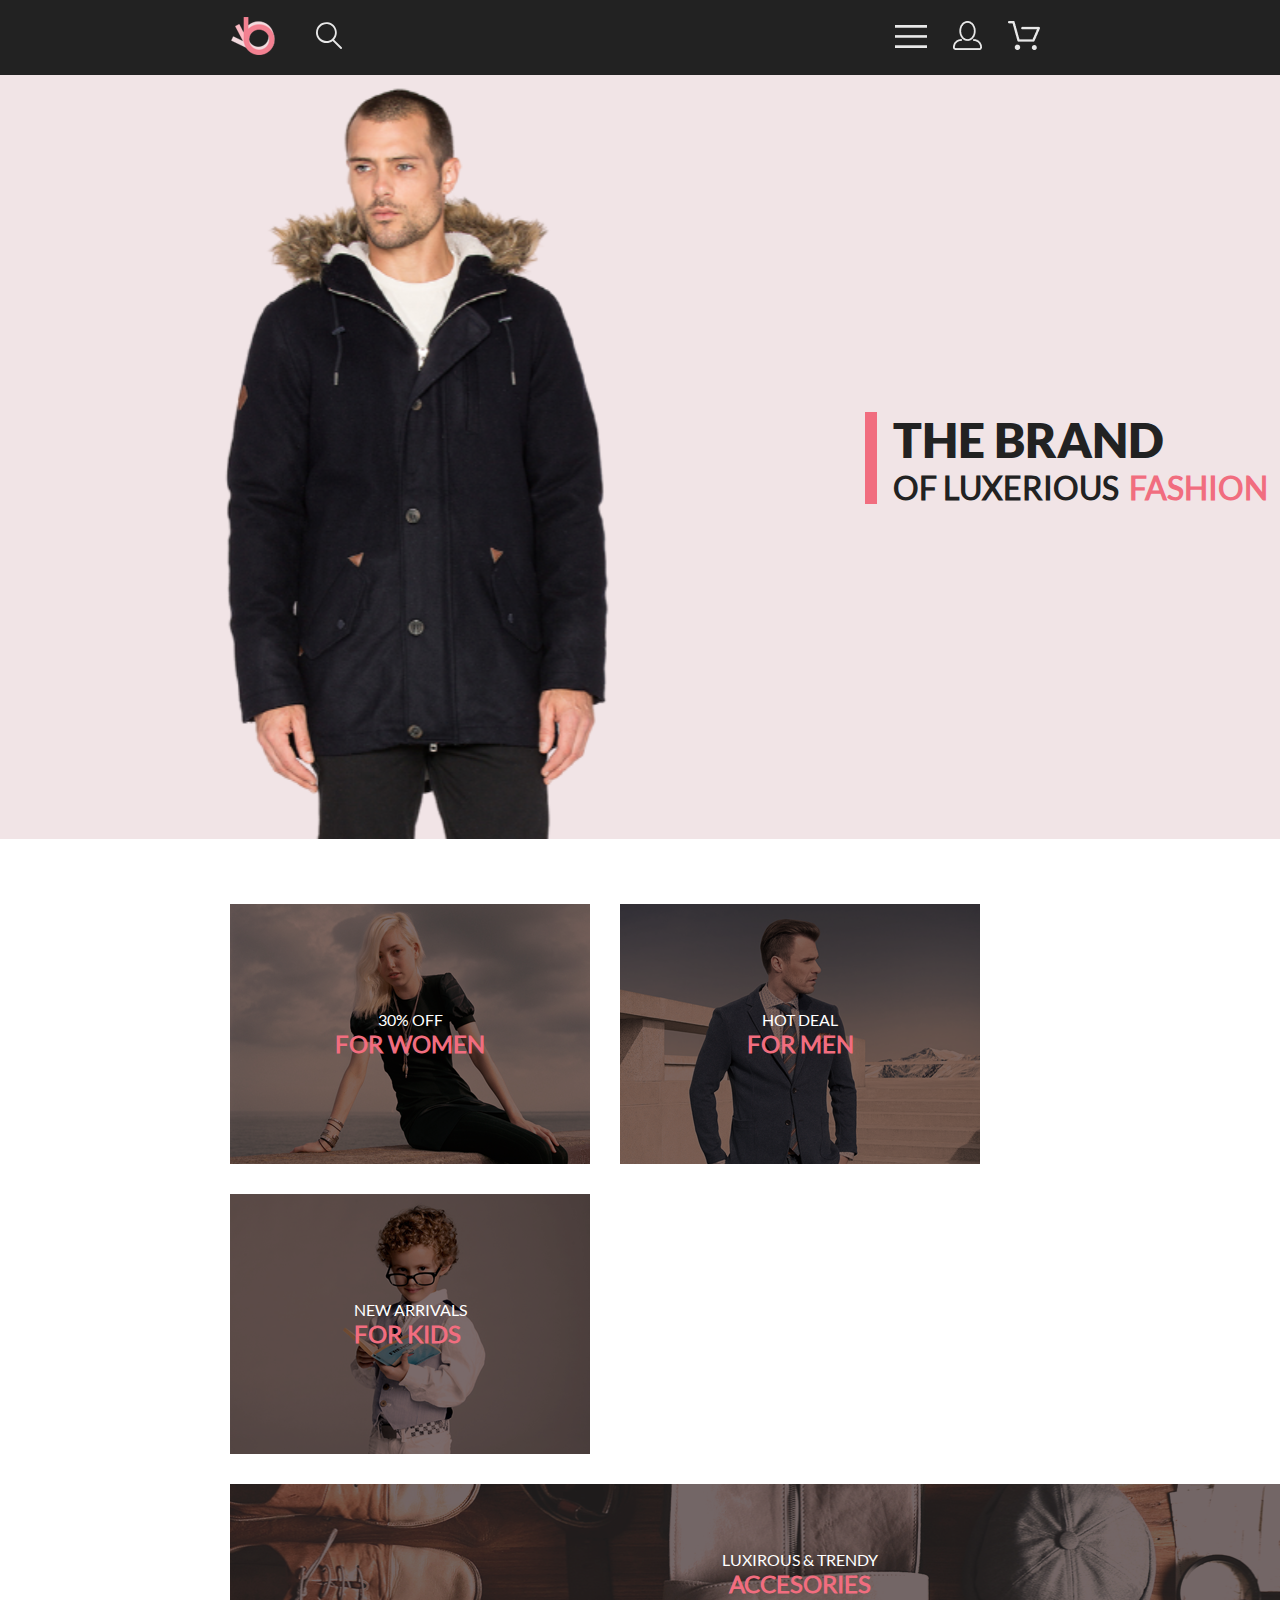
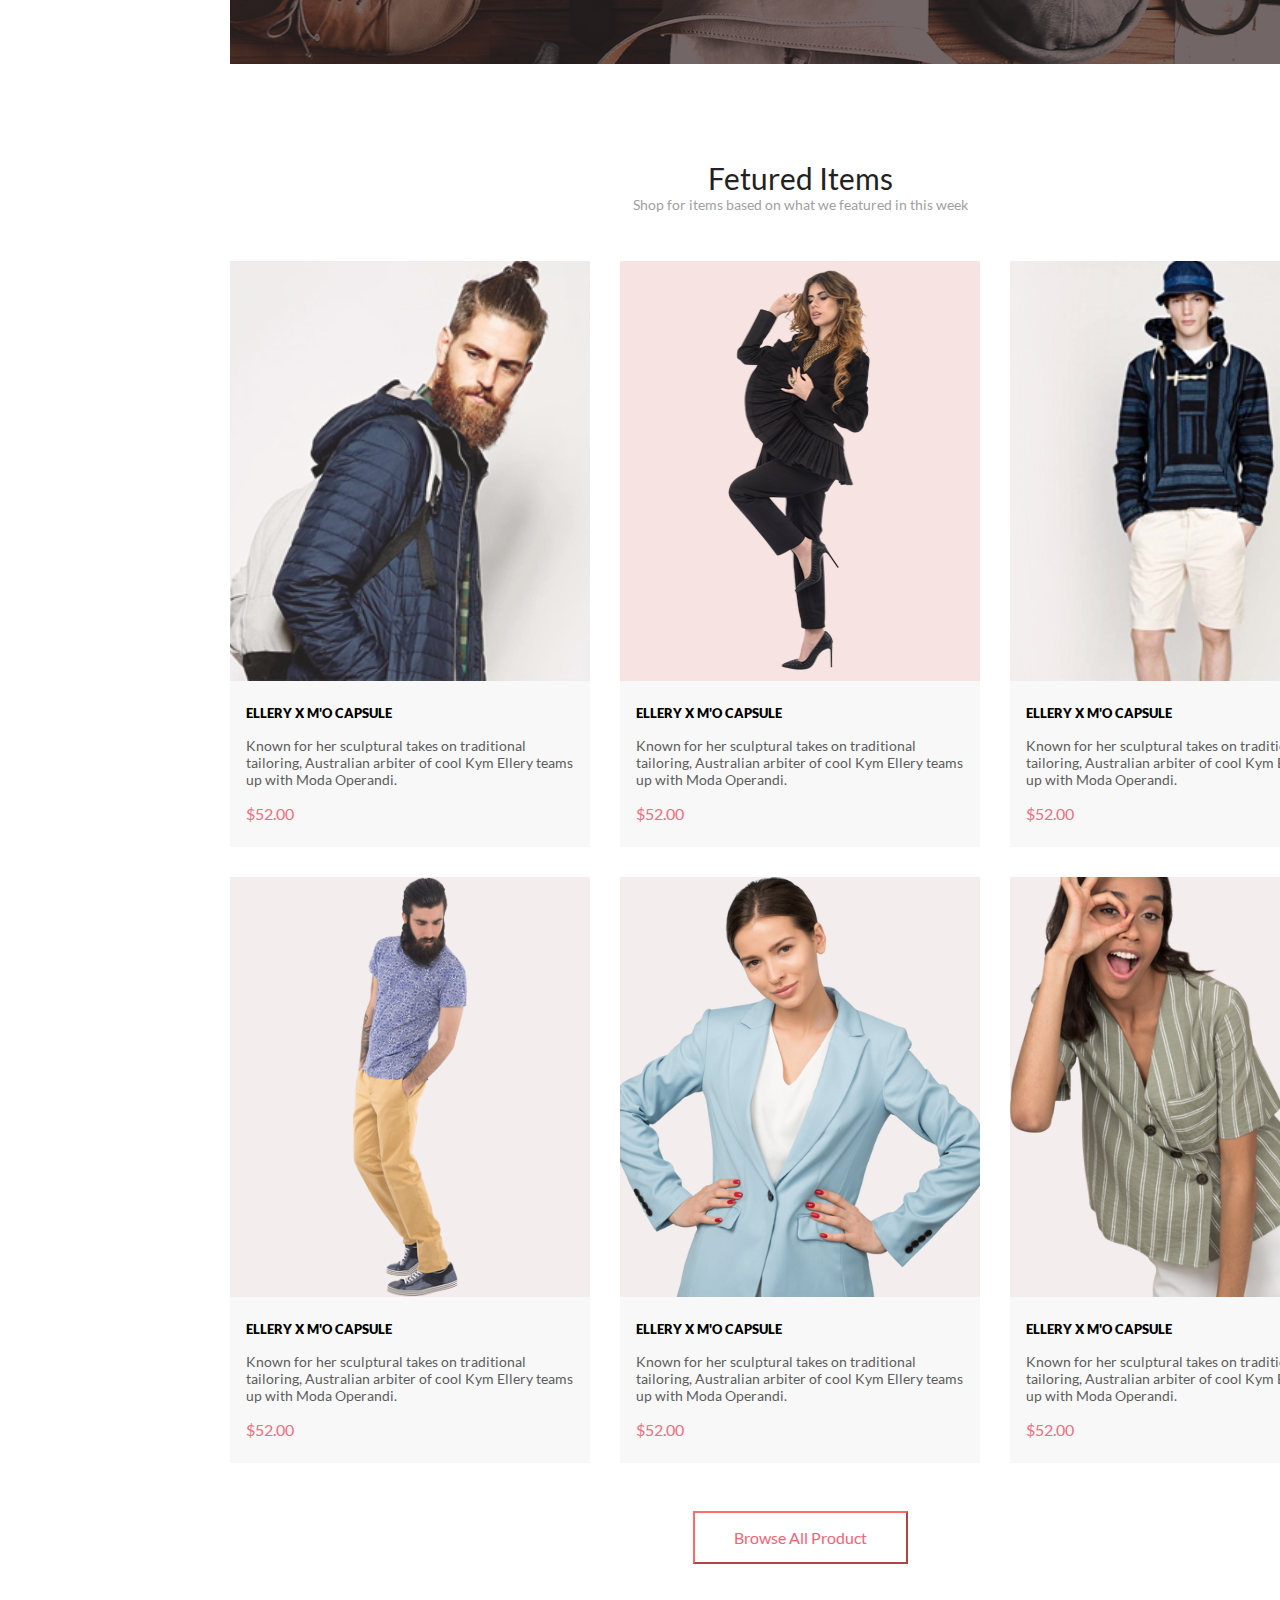
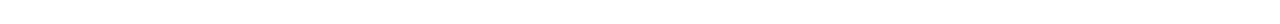
==== homework06/index.html @ 106d0f39 "homework06" ====
<!DOCTYPE html>
<html lang="ru">
<head>
    <meta charset="UTF-8">
    <meta name="viewport" content="width=device-width, initial-scale=1.0">
    <title>Fashion</title>
    <link rel="stylesheet" href="css.css">
</head>
<body>
    <section class="header">
        <nav class="menu">
            <div class="left_menu">
                <div class="logo">
                    <img src="./img/logo.svg" alt="">
                </div>
                <div class="find">
                    <input type="image" src="./img/input_find.svg">
                </div>
            </div>
            <div class="right_menu">
                <div class="right_menu_input">
                    <input type="image" src="./img/Button copy 1.png">
                </div>
                <div class="right_menu_input">
                    <input type="image" src="./img/Button copy 2.png">
                </div>
                <div class="right_menu_input">
                    <input type="image" src="./img/Button copy 3.png">
                </div>
            </div>
        </nav>
        
    </section>

    <section class="slider">
        <div class="slider_content">
            <div class="left">
                <img src="./img/slider left.svg" alt="">
            </div>
            <div class="right">
                <div class="red_line">
                    <img src="./img/red line.svg" alt="">
                </div>
                <div class="label">
                    <div class="top">
                        <h1>THE BRAND</h1>
                    </div>
                    <div class="bottom">
                        <h3 class="black">OF LUXERIOUS</h3>
                        <h3 class="red">FASHION</h3>
                    </div>
                </div>
            </div>
        </div>
    </section>

    <section class="content">
        <div class="woman_man_kids">
            <div class="woman wmk_size">
                <div class="text">
                    <h3>30% OFF</h3>
                    <h1>FOR WOMEN</h1>
                </div>                
            </div>
            <div class="man wmk_size">
                <div class="text">
                    <h3>HOT DEAL</h3>
                    <h1>FOR MEN</h1>
                </div>
            </div>            
            <div class="kids wmk_size">
                <div class="text">
                    <h3>NEW ARRIVALS</h3>
                    <h1>FOR KIDS</h1>
                </div>
            </div>
        </div>

        <div class="accesories">
            <div class="long">
                <div class="text">
                    <h3>LUXIROUS & TRENDY</h3>
                    <h1>ACCESORIES</h1>
                </div>                
            </div>
        </div>

        <div class="heading_1">
            <h1>Fetured Items</h1>
            <p>Shop for items based on what we featured in this week</p>
        </div>

        <div class="line_1">
            <div class="block">
                <div class="block_img"><img src="./img/blok1.svg" alt=""></div>
                <div class="block_text">
                    <h1 class="h_main">ELLERY X M'O CAPSULE</h1>
                    <p>Known for her sculptural takes on traditional tailoring, Australian arbiter of cool Kym Ellery teams up with Moda Operandi.</p>
                    <h1 class="h_price">$52.00</h1>
                </div>
            </div>
            <div class="block">
                <div class="block_img"><img src="./img/blok2.svg" alt=""></div>
                <div class="block_text">
                    <h1 class="h_main">ELLERY X M'O CAPSULE</h1>
                    <p>Known for her sculptural takes on traditional tailoring, Australian arbiter of cool Kym Ellery teams up with Moda Operandi.</p>
                    <h1 class="h_price">$52.00</h1>
                </div>
            </div>
            <div class="block">
                <div class="block_img"><img src="./img/blok3.svg" alt=""></div>
                <div class="block_text">
                    <h1 class="h_main">ELLERY X M'O CAPSULE</h1>
                    <p>Known for her sculptural takes on traditional tailoring, Australian arbiter of cool Kym Ellery teams up with Moda Operandi.</p>
                    <h1 class="h_price">$52.00</h1>
                </div>
            </div>
        </div>

        <div class="line_2">
            <div class="block">
                <div class="block_img"><img src="./img/blok4.svg" alt=""></div>
                <div class="block_text">
                    <h1 class="h_main">ELLERY X M'O CAPSULE</h1>
                    <p>Known for her sculptural takes on traditional tailoring, Australian arbiter of cool Kym Ellery teams up with Moda Operandi.</p>
                    <h1 class="h_price">$52.00</h1>
                </div>
            </div>
            <div class="block">
                <div class="block_img"><img src="./img/blok5.svg" alt=""></div>
                <div class="block_text">
                    <h1 class="h_main">ELLERY X M'O CAPSULE</h1>
                    <p>Known for her sculptural takes on traditional tailoring, Australian arbiter of cool Kym Ellery teams up with Moda Operandi.</p>
                    <h1 class="h_price">$52.00</h1>
                </div>
            </div>
            <div class="block">
                <div class="block_img"><img src="./img/blok6.svg" alt=""></div>
                <div class="block_text">
                    <h1 class="h_main">ELLERY X M'O CAPSULE</h1>
                    <p>Known for her sculptural takes on traditional tailoring, Australian arbiter of cool Kym Ellery teams up with Moda Operandi.</p>
                    <h1 class="h_price">$52.00</h1>
                </div>
            </div>
        </div>

        <div class="button_panel">
            <button class="button">Browse All Product</button>
        </div>
    </section>
</body>
</html>
---- homework06/css.css ----
*{
    padding: 0;
    margin: 0;
}

a {
    text-decoration: none;
  }

@font-face {
    font-family: "LatoBold";
    src: url(./fonts/Lato/Lato-Black.ttf);
}

@font-face {
    font-family: "LatoNormal";
    src: url(./fonts/Lato/Lato-Regular.ttf);
}

:root{
    --latoBold:"LatoBold";
    --LatoNormal:"LatoNormal";
}

.header{
    background-color: #222;
    width: 100%;
}

.menu{
    padding-left: 231px;
    padding-right: 240px;
    height: 75px;
    display: flex;
    flex-direction: row;
    justify-content: space-between;
}

.left_menu{    
    display: flex;
    flex-direction: row;
    flex-wrap: nowrap;
    align-items: center;
    gap: 41px;
}

.right_menu{
    display: flex;
    flex-direction: row;
    flex-wrap: nowrap;
    align-items: center;
    gap: 26px;
}

.slider{
    background-color: #F1E4E6;
    width: 100%;
    height: 764px;
}

.slider_content{
    display: flex;
    align-items: center;
}

.slider_content .right{
    padding-left: 64px;
    display: flex;
    flex-direction: row;
    flex-wrap: nowrap;
    align-items: center;
    gap: 16px;
}

.label h1{
    color: #222;
    font-family: var(--latoBold);
    font-size: 48px;
    font-style: normal;
    font-weight: 900;
    line-height: normal;
}

.label .bottom{
    display: flex;
    flex-direction: row;
    flex-wrap: nowrap;
    gap: 10px;
}

.label .black{
    color: #222;
    font-family: var(--LatoNormal);
    font-size: 32px;
    font-style: normal;
    font-weight: 700;
    line-height: normal;
}

.label .red{
    color: #F16D7F;
    font-family: var(--LatoNormal);
    font-size: 32px;
    font-style: normal;
    font-weight: 700;
    line-height: normal;
}

.content{
    padding-top: 65px;
    padding-left: 230px;
    /* padding-right: 240px; */
}

.woman_man_kids{
    display: flex;
    flex-direction: row;
    flex-wrap: wrap;
    gap: 30px;
}

.woman_man_kids h3{
    color: #FFF;
    text-align: center;
    font-family: var(--LatoNormal);
    font-size: 16px;
    font-style: normal;
    font-weight: 400;
    line-height: normal;
}

.woman_man_kids h1{
    color: #F16D7F;
    font-family: var(--LatoNormal);
    font-size: 24px;
    font-style: normal;
    font-weight: 700;
    line-height: normal;
}

.woman_man_kids img{
    width: 100%;
}

.wmk_size{
    width: 360px;
    height: 260px;
    background-color: rgba(33, 22, 22, 0.70);;
    background-blend-mode: overlay;

    display: flex;
    flex-direction: column;
    flex-wrap: nowrap;
    justify-content: center;
    align-items: center;
}

.woman{
    background-image: url(./img/woman.svg);    
}

.man{
   background-image: url(./img/man.svg);
}

.kids{
    background-image: url(./img/kids.svg);
}

.accesories{
    padding-top: 30px;
}

.long{
    width: 1140px;
    height: 180px;
    height: 180px;
    background-image: url(./img/long.svg);
    background-color: rgba(33, 22, 22, 0.70);
    background-blend-mode: overlay;

    display: flex;
    flex-direction: row;
    justify-content: center;
    align-items: center;
}

.long img{
    width: 100%;
}

.long .text{
    display: flex;
    flex-direction: column;
    align-items: center;
}

.long h1{
    color: #F16D7F;
    font-family: var(--LatoNormal);
    font-size: 24px;
    font-style: normal;
    font-weight: 700;
    line-height: normal;
}
.long h3{
    color: #FFF;
    text-align: center;
    font-family: var(--LatoNormal);
    font-size: 16px;
    font-style: normal;
    font-weight: 400;
    line-height: normal;
}

.heading_1{
    padding-top: 96px;
    display: flex;
    flex-direction: column;
    align-items: center;
    width: 1140px;
}

.heading_1 h1{
    color: #222;
    font-family: var(--LatoNormal);
    font-size: 30px;
    font-style: normal;
    font-weight: 400;
    line-height: normal;
}

.heading_1 p{
    color: #9F9F9F;
    font-family: var(--LatoNormal);
    font-size: 14px;
    font-style: normal;
    font-weight: 400;
    line-height: normal;
}

.line_1{
    padding-top: 48px;
    display: flex;
    gap: 30px;
}

.block{    
    width: 360px;
}

.block_img{
    width: 360px;
    height: 420px;
}

.block_text{
    background-color: #F8F8F8;

    display: flex;
    padding: 24px 16px;
    flex-direction: column;
    justify-content: center;
    align-items: flex-start;
    gap: 16px;
}

.h_main{
    color: #000;
    font-family: var(--latoBold);
    font-size: 13px;
    font-style: normal;
    font-weight: 400;
    line-height: normal;
}

.block_text p{
    color: #5D5D5D;
    font-family: var(--LatoNormal);
    font-size: 14px;
    font-style: normal;
    font-weight: 400;
    line-height: normal;
}

.h_price{
    color: #F16D7F;

    font-family: var(--LatoNormal);
    font-size: 16px;
    font-style: normal;
    font-weight: 400;
    line-height: normal;
}

.line_2{
    padding-top: 30px;
    display: flex;
    gap: 30px;
}

.button_panel{
    padding-top: 48px;
    padding-bottom: 60px;
    width: 1140px;

    display: flex;
    flex-direction: row;
    justify-content: center;
}

.button{
    background-color: #FFF;
    border-color: #FF6A6A;

    color: #F26376;
    font-family: var(--LatoNormal);
    font-size: 16px;
    font-style: normal;
    font-weight: 400;
    line-height: normal;

    padding: 15px 39px;
}
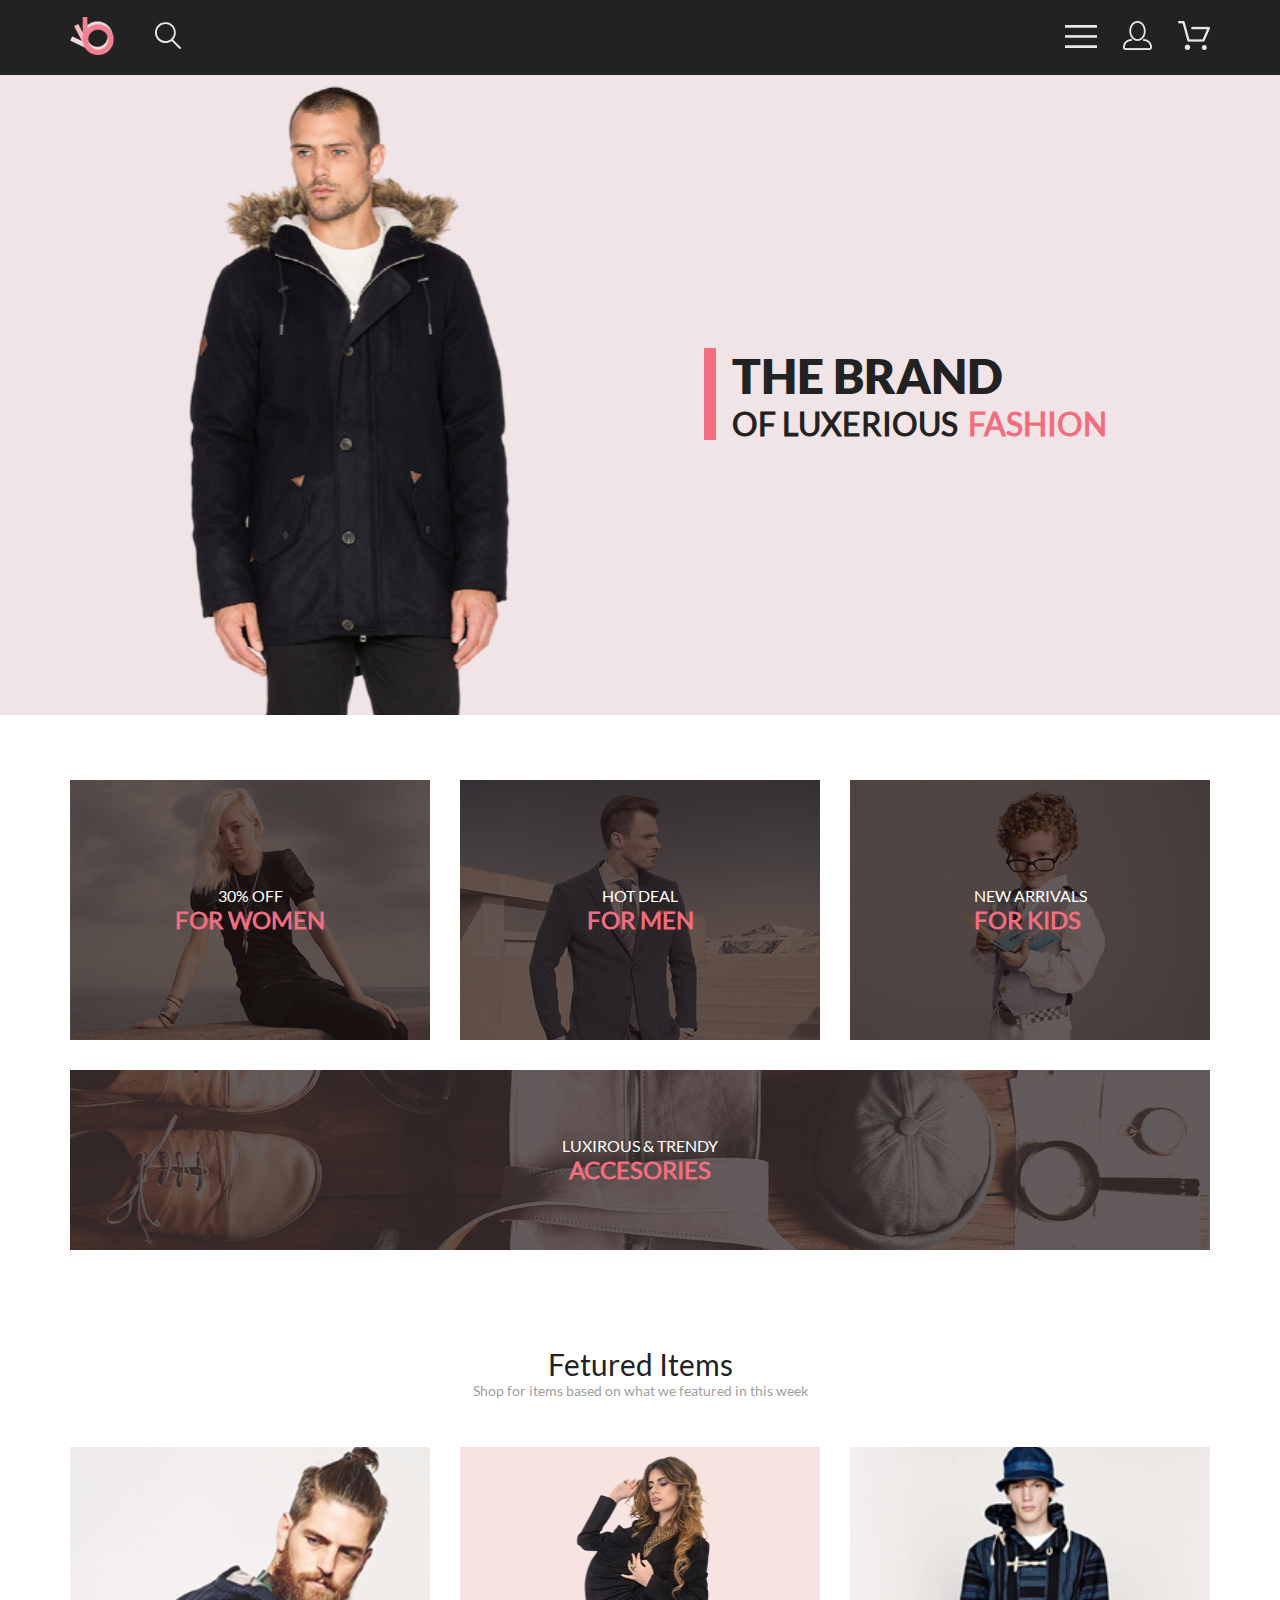
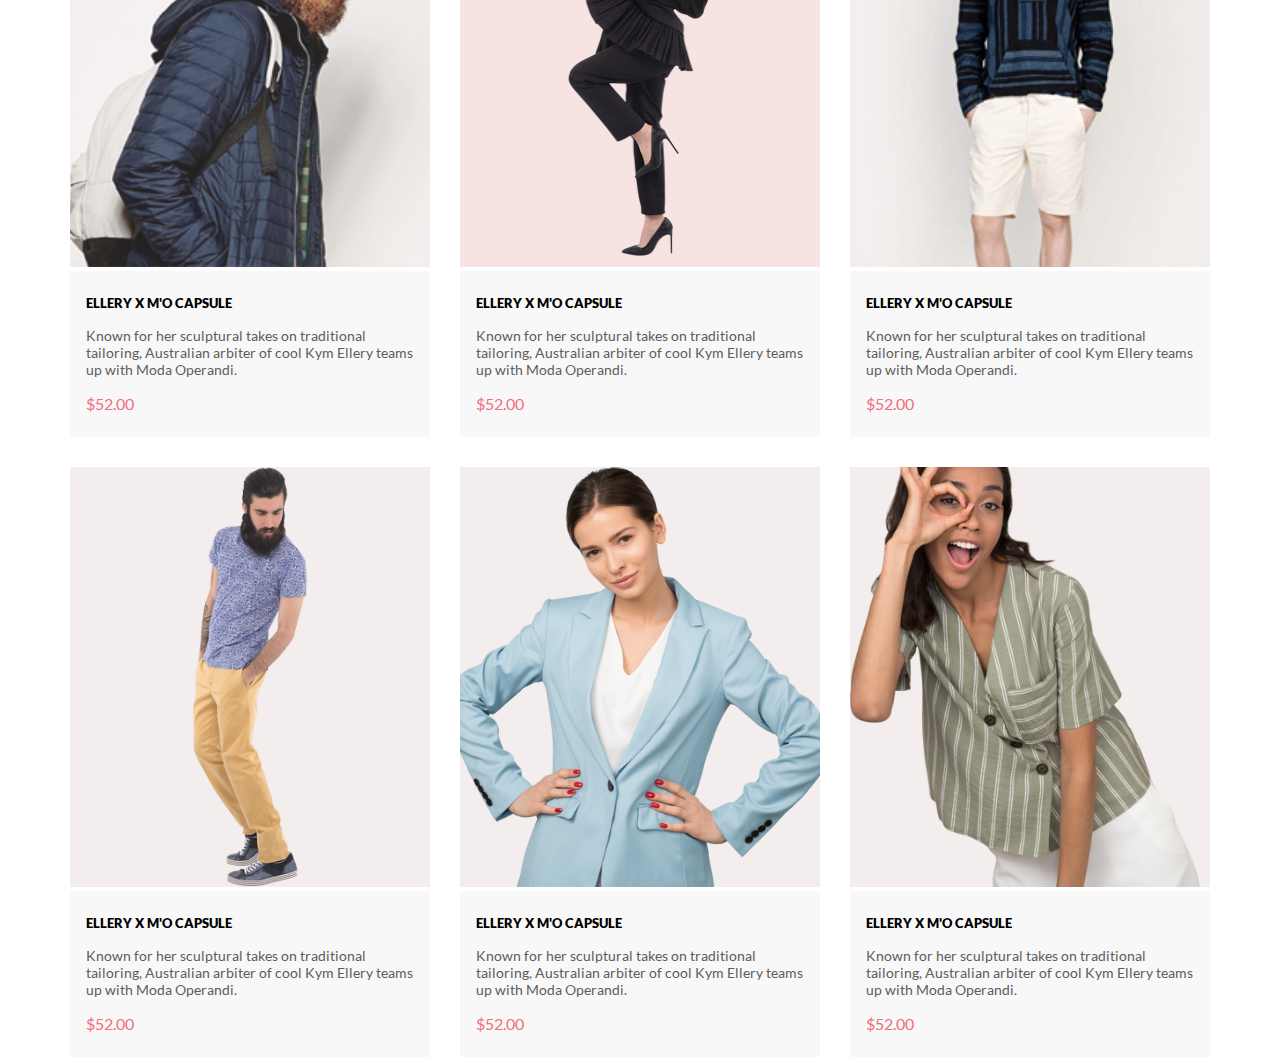
==== commit b9a28272: "homework07" ====
--- a/homework06/index.html
+++ b/homework06/index.html
@@ -8,7 +8,7 @@
 </head>
 <body>
     <section class="header">
-        <nav class="menu">
+        <nav class="menu center">
             <div class="left_menu">
                 <div class="logo">
                     <img src="./img/logo.svg" alt="">
@@ -32,10 +32,9 @@
         
     </section>
 
-    <section class="slider">
-        <div class="slider_content">
+    <section class="slider">        
             <div class="left">
-                <img src="./img/slider left.svg" alt="">
+                <!-- <img src="./img/slider_left.svg" alt=""> -->
             </div>
             <div class="right">
                 <div class="red_line">
@@ -51,41 +50,42 @@
                     </div>
                 </div>
             </div>
-        </div>
     </section>
 
-    <section class="content">
+    <section class="content center">
         <div class="woman_man_kids">
             <div class="woman wmk_size">
+                <img src="./img/woman.svg" alt="">
                 <div class="text">
                     <h3>30% OFF</h3>
                     <h1>FOR WOMEN</h1>
                 </div>                
             </div>
             <div class="man wmk_size">
+                <img src="./img/man.svg" alt="">
                 <div class="text">
                     <h3>HOT DEAL</h3>
                     <h1>FOR MEN</h1>
                 </div>
             </div>            
             <div class="kids wmk_size">
+                <img src="./img/kids.svg" alt="">
                 <div class="text">
                     <h3>NEW ARRIVALS</h3>
                     <h1>FOR KIDS</h1>
                 </div>
             </div>
-        </div>
 
-        <div class="accesories">
             <div class="long">
+                <img src="./img/long.svg" alt="">
                 <div class="text">
                     <h3>LUXIROUS & TRENDY</h3>
                     <h1>ACCESORIES</h1>
                 </div>                
             </div>
-        </div>
+        </div>        
 
-        <div class="heading_1">
+        <div class="heading_1 center">
             <h1>Fetured Items</h1>
             <p>Shop for items based on what we featured in this week</p>
         </div>
@@ -115,9 +115,7 @@
                     <h1 class="h_price">$52.00</h1>
                 </div>
             </div>
-        </div>
 
-        <div class="line_2">
             <div class="block">
                 <div class="block_img"><img src="./img/blok4.svg" alt=""></div>
                 <div class="block_text">
@@ -144,9 +142,13 @@
             </div>
         </div>
 
-        <div class="button_panel">
+        <div class="line_2">
+            
+        </div>
+
+    <!--    <div class="button_panel">
             <button class="button">Browse All Product</button>
-        </div>
+        </div> -->
     </section>
 </body>
 </html>--- a/homework06/css.css
+++ b/homework06/css.css
@@ -22,19 +22,26 @@
     --LatoNormal:"LatoNormal";
 }
 
+.center {
+    padding-left: calc(50% - 570px);
+    padding-right: calc(50% - 570px);
+}
+
 .header{
     background-color: #222;
     width: 100%;
 }
 
 .menu{
-    padding-left: 231px;
-    padding-right: 240px;
+    /* padding-left: 231px;
+    padding-right: 240px; */
     height: 75px;
     display: flex;
     flex-direction: row;
     justify-content: space-between;
-}
+    /* max-width: 1140px; */
+}  
+
 
 .left_menu{    
     display: flex;
@@ -55,21 +62,31 @@
 .slider{
     background-color: #F1E4E6;
     width: 100%;
-    height: 764px;
-}
-
-.slider_content{
-    display: flex;
-    align-items: center;
-}
-
-.slider_content .right{
-    padding-left: 64px;
-    display: flex;
-    flex-direction: row;
-    flex-wrap: nowrap;
-    align-items: center;
+    height: 50vw;
+    display: flex;
+    flex-direction: row;
+    flex-wrap: nowrap;
+    align-items: center;
+    gap: 64px;
+    background-image: url("./img/slider_left.svg");
+    background-repeat: no-repeat;
+    background-size: contain;
+}
+
+.slider .left{
+    width: 50%;
+}
+
+.slider .left img{
+    width: 100%;
+}
+
+.slider .right{
+    display: flex;
+    flex-direction: row;
+    flex-wrap: nowrap;
     gap: 16px;
+    align-items: center;
 }
 
 .label h1{
@@ -84,7 +101,7 @@
 .label .bottom{
     display: flex;
     flex-direction: row;
-    flex-wrap: nowrap;
+    flex-wrap: wrap;
     gap: 10px;
 }
 
@@ -108,14 +125,14 @@
 
 .content{
     padding-top: 65px;
-    padding-left: 230px;
+    /* padding-left: 230px; */
     /* padding-right: 240px; */
 }
 
 .woman_man_kids{
-    display: flex;
-    flex-direction: row;
-    flex-wrap: wrap;
+    display: -ms-grid;
+    display: grid;
+    grid-template-columns: repeat(3, auto);
     gap: 30px;
 }
 
@@ -143,10 +160,7 @@
 }
 
 .wmk_size{
-    width: 360px;
-    height: 260px;
-    background-color: rgba(33, 22, 22, 0.70);;
-    background-blend-mode: overlay;
+    position: relative;
 
     display: flex;
     flex-direction: column;
@@ -155,34 +169,16 @@
     align-items: center;
 }
 
-.woman{
-    background-image: url(./img/woman.svg);    
-}
-
-.man{
-   background-image: url(./img/man.svg);
-}
-
-.kids{
-    background-image: url(./img/kids.svg);
-}
-
-.accesories{
-    padding-top: 30px;
+.text{
+    position: absolute;
 }
 
 .long{
-    width: 1140px;
-    height: 180px;
-    height: 180px;
-    background-image: url(./img/long.svg);
-    background-color: rgba(33, 22, 22, 0.70);
-    background-blend-mode: overlay;
-
     display: flex;
     flex-direction: row;
     justify-content: center;
     align-items: center;
+    grid-column: 1 / -1;
 }
 
 .long img{
@@ -218,7 +214,6 @@
     display: flex;
     flex-direction: column;
     align-items: center;
-    width: 1140px;
 }
 
 .heading_1 h1{
@@ -241,17 +236,18 @@
 
 .line_1{
     padding-top: 48px;
-    display: flex;
+    display: -ms-grid;
+    display: grid;
+    grid-template-columns: repeat(3, auto);
     gap: 30px;
 }
 
 .block{    
-    width: 360px;
-}
-
-.block_img{
-    width: 360px;
-    height: 420px;
+    
+}
+
+.block_img img{
+    width: 100%;
 }
 
 .block_text{
@@ -293,12 +289,6 @@
     line-height: normal;
 }
 
-.line_2{
-    padding-top: 30px;
-    display: flex;
-    gap: 30px;
-}
-
 .button_panel{
     padding-top: 48px;
     padding-bottom: 60px;
@@ -321,4 +311,63 @@
     line-height: normal;
 
     padding: 15px 39px;
-}+}
+
+
+@media ((width < 1200px)) {
+    .center{
+        padding-left: 32px;
+        padding-right: 32px;
+    }
+}
+
+@media ((width>768px) and (width<=1024px)) {    
+    .menu{
+        height: 61px;
+    }
+
+    .label h1{
+        font-size: 34px;
+    }
+
+    .label .black{
+        font-size: 22px;
+    }
+
+    .label .red{
+        font-size: 22px;
+    }
+
+    .center{
+        padding-left: 32px;
+        padding-right: 32px;
+    }
+}
+
+@media (max-width: 768px){
+
+    .label h1{
+        font-size: 34px;
+    }
+
+    .label .black{
+        font-size: 22px;
+    }
+
+    .label .red{
+        font-size: 22px;
+    }
+
+    .line_1{
+        padding-top: 72px;
+        display: -ms-grid;
+        display: grid;
+        grid-template-columns: repeat(2, auto);
+        gap: 16px;
+    }
+
+    .center{
+        padding-left: 32px;
+        padding-right: 32px;
+    }
+};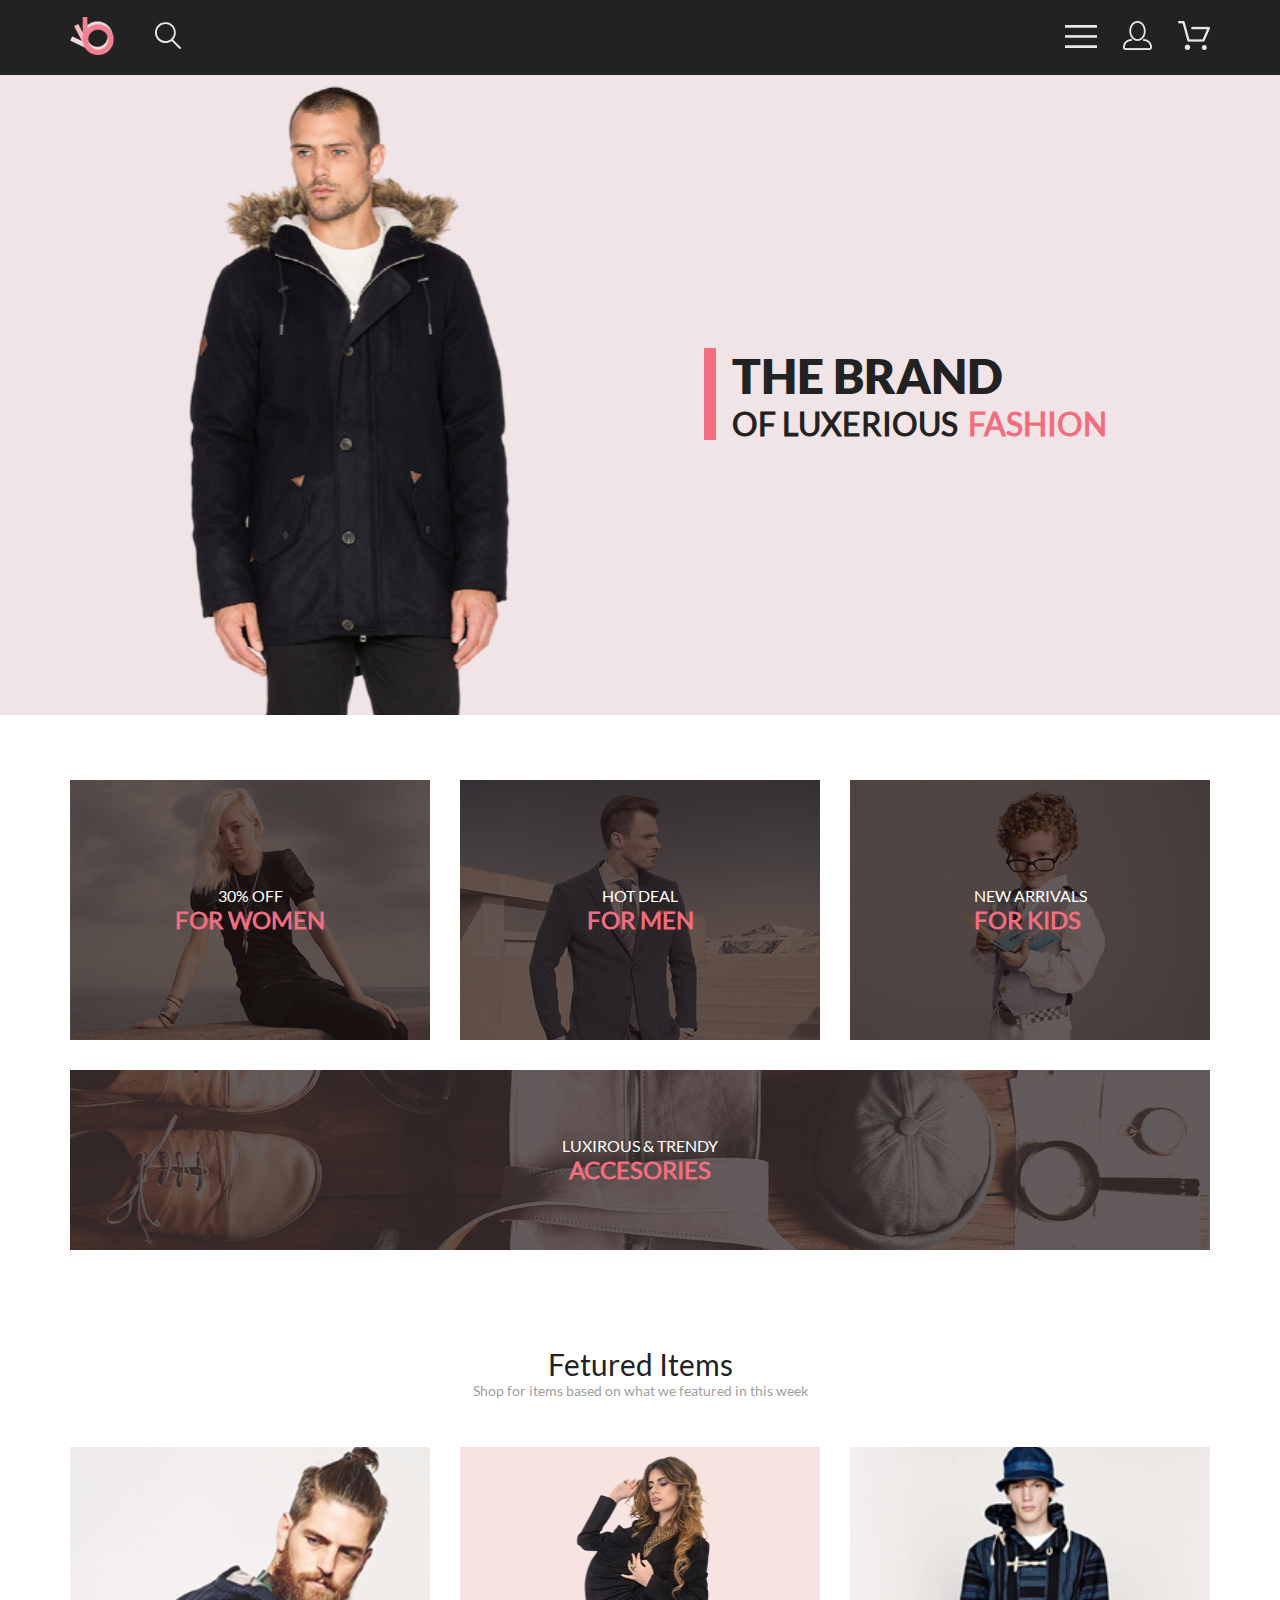
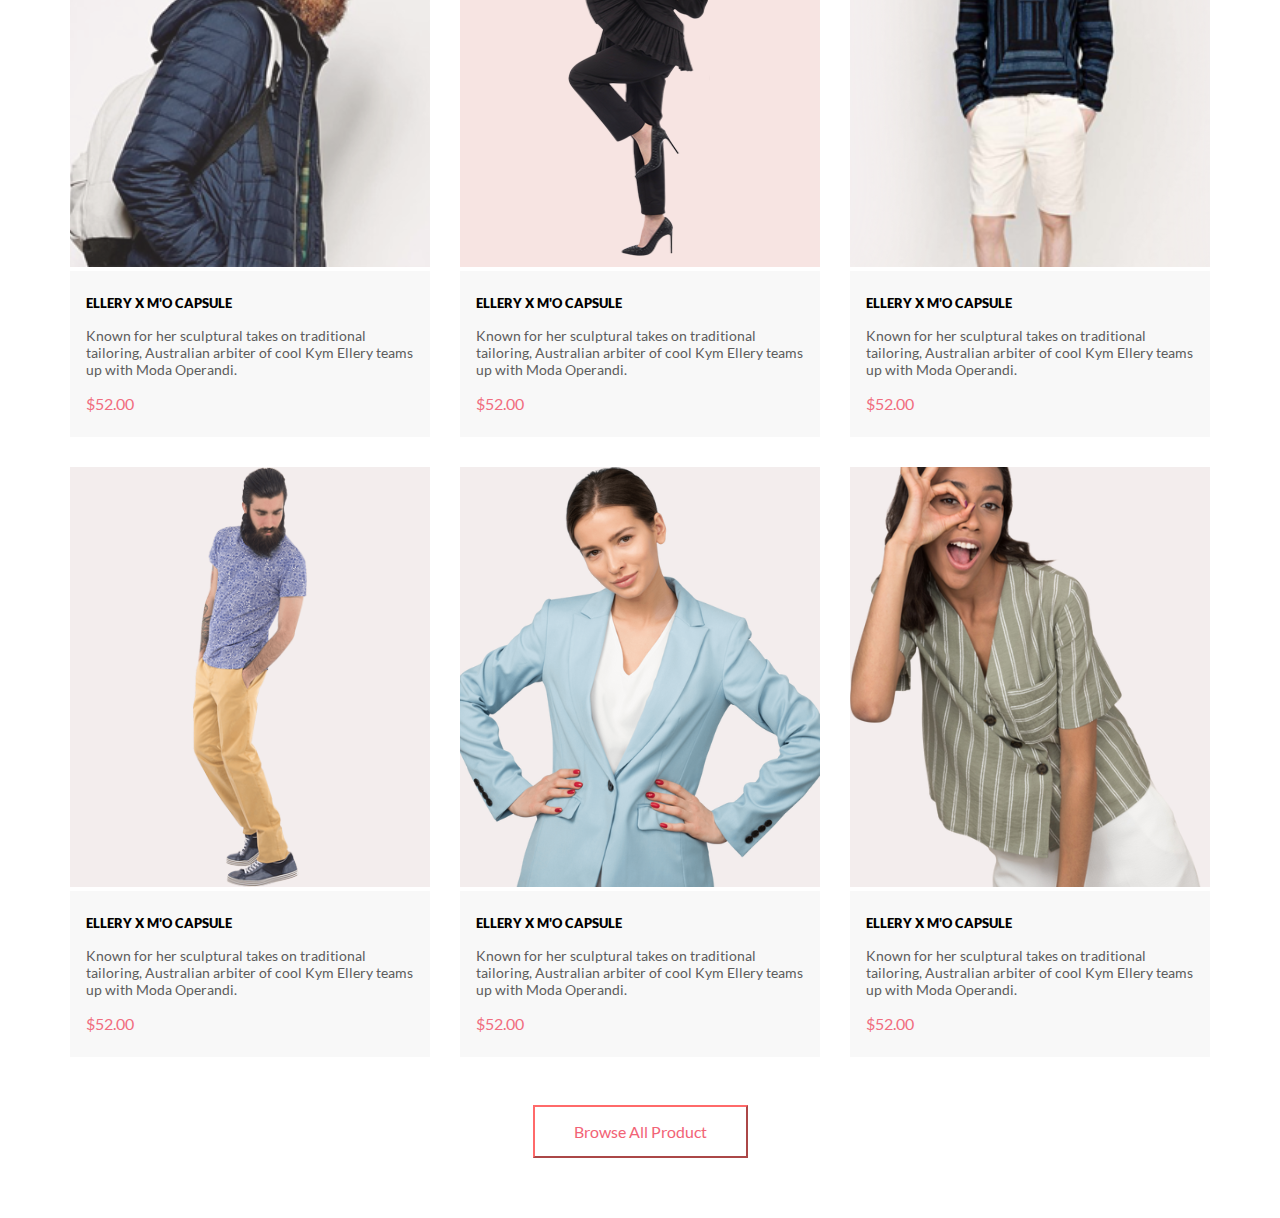
==== commit 89dca583: "Урок 8. Структура html5 и методология БЭМ" ====
--- a/homework06/index.html
+++ b/homework06/index.html
@@ -21,10 +21,10 @@
                 <div class="right_menu_input">
                     <input type="image" src="./img/Button copy 1.png">
                 </div>
-                <div class="right_menu_input">
+                <div class="right_menu_input mobile">
                     <input type="image" src="./img/Button copy 2.png">
                 </div>
-                <div class="right_menu_input">
+                <div class="right_menu_input mobile">
                     <input type="image" src="./img/Button copy 3.png">
                 </div>
             </div>
@@ -146,9 +146,9 @@
             
         </div>
 
-    <!--    <div class="button_panel">
+       <div class="button_panel">
             <button class="button">Browse All Product</button>
-        </div> -->
+        </div>
     </section>
 </body>
 </html>--- a/homework06/css.css
+++ b/homework06/css.css
@@ -32,14 +32,11 @@
     width: 100%;
 }
 
-.menu{
-    /* padding-left: 231px;
-    padding-right: 240px; */
+.menu{    
     height: 75px;
     display: flex;
     flex-direction: row;
-    justify-content: space-between;
-    /* max-width: 1140px; */
+    justify-content: space-between;    
 }  
 
 
@@ -125,8 +122,6 @@
 
 .content{
     padding-top: 65px;
-    /* padding-left: 230px; */
-    /* padding-right: 240px; */
 }
 
 .woman_man_kids{
@@ -242,10 +237,6 @@
     gap: 30px;
 }
 
-.block{    
-    
-}
-
 .block_img img{
     width: 100%;
 }
@@ -292,7 +283,6 @@
 .button_panel{
     padding-top: 48px;
     padding-bottom: 60px;
-    width: 1140px;
 
     display: flex;
     flex-direction: row;
@@ -314,7 +304,7 @@
 }
 
 
-@media ((width < 1200px)) {
+@media ((width < 1200px)) and (width>1024px) {
     .center{
         padding-left: 32px;
         padding-right: 32px;
@@ -344,7 +334,10 @@
     }
 }
 
-@media (max-width: 768px){
+@media ((width > 425px)) and ((width <= 768px)){
+    .menu{
+        height: 61px;
+    }
 
     .label h1{
         font-size: 34px;
@@ -370,4 +363,97 @@
         padding-left: 32px;
         padding-right: 32px;
     }
-};+
+    .woman_man_kids h3{        
+        font-size: 10px;       
+    }
+    
+    .woman_man_kids h1{        
+        font-size: 15px;       
+    }
+
+    .woman_man_kids{
+        gap: 15px;
+    }
+}
+
+@media (width < 426px){
+    .center{
+        padding-left: 16px;
+        padding-right: 16px;
+    }
+    
+    .menu{
+        height: 61px;
+    }
+
+    .mobile{
+        display: none;
+    }
+
+    .slider{
+        background-image: none;
+        justify-content: center;
+    }
+
+    .left{
+        display: none;
+    }
+
+    .slider .right{        
+        gap: 15px;        
+    }
+    
+    .label h1{
+        font-size: 38px;        
+    }
+    
+    .label .black{
+        font-size: 20px;
+    }
+    
+    .label .red{        
+        font-size: 20px;        
+    }
+
+    .woman_man_kids{
+        display: flex;
+        flex-direction: column;
+        gap: 32px;
+    }
+    
+    .long{
+        display: flex;
+        flex-direction: row;
+        justify-content: center;
+        align-items: center;
+        height: 111px;
+        background-image: url("./img/long.svg");
+        background-position: center center;
+        
+    }
+    
+    .long img{
+        display: none;
+    }
+
+    .heading_1{
+        padding-top: 64px;
+    }
+    
+    .line_1{
+        display: flex;
+        flex-direction: column;
+        gap: 16px;
+    }
+    
+    .block_text{
+        padding: 25px 28px 19px 16px;
+        gap: 12px;
+    }
+    
+    .button_panel{
+        padding-top: 40px;
+        padding-bottom: 85px;
+    }
+}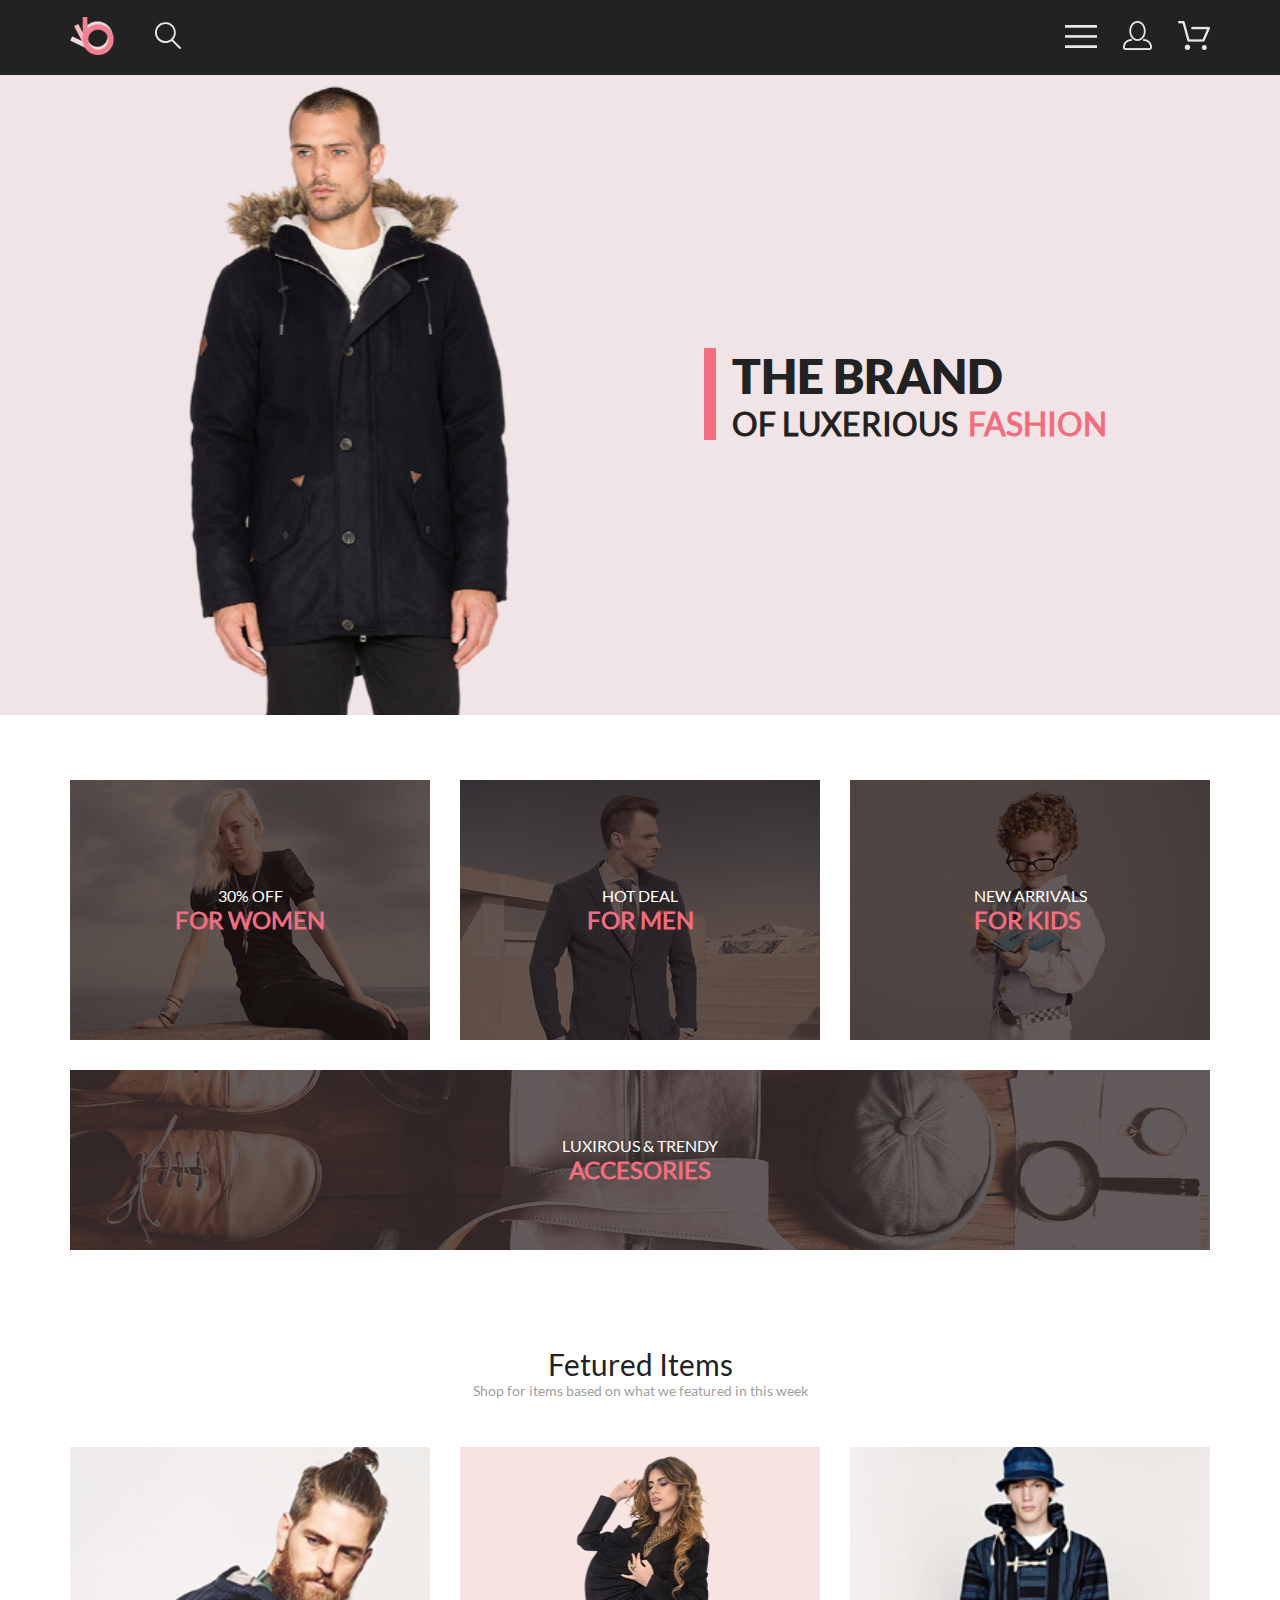
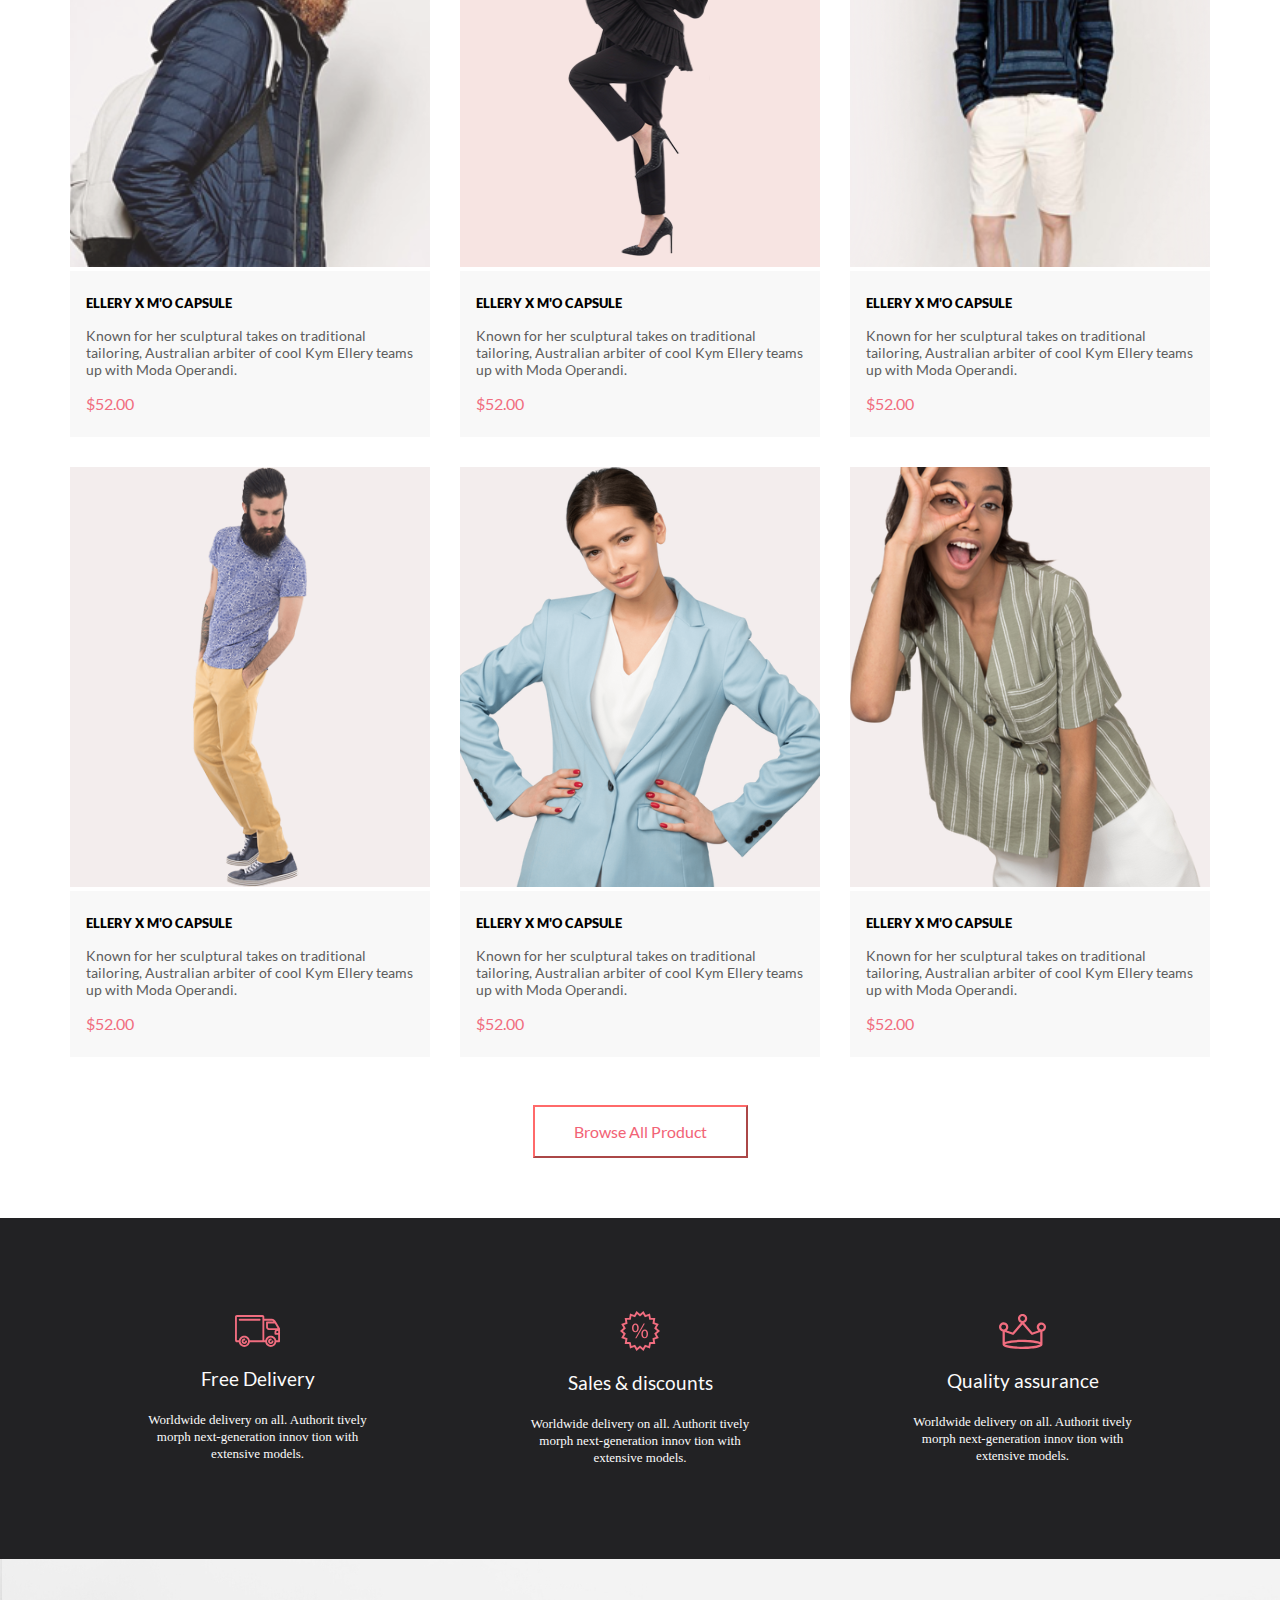
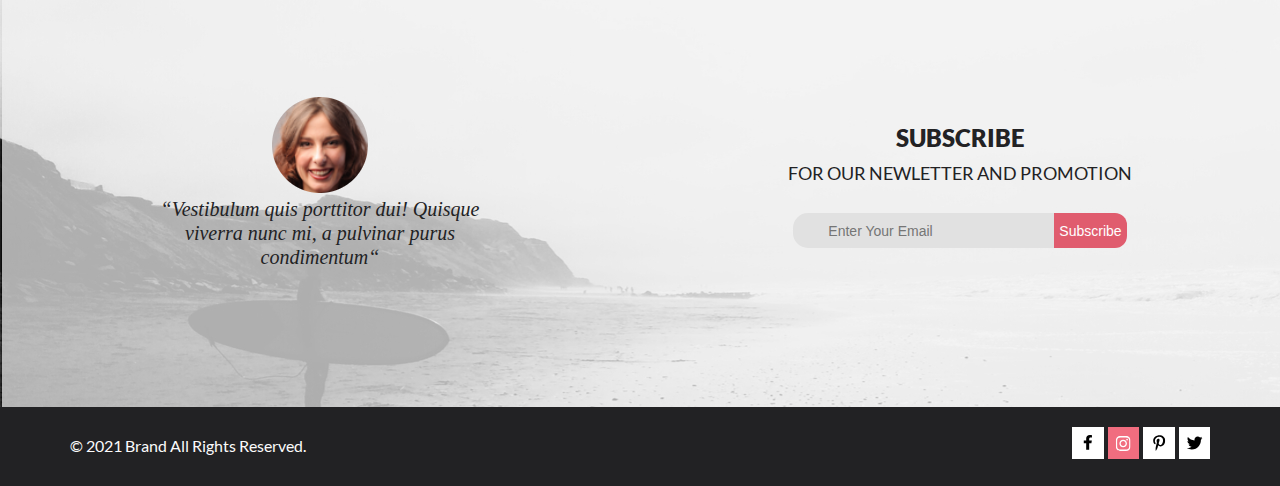
==== commit 4fa8b59f: "homework09" ====
--- a/homework06/index.html
+++ b/homework06/index.html
@@ -140,15 +140,67 @@
                     <h1 class="h_price">$52.00</h1>
                 </div>
             </div>
-        </div>
-
-        <div class="line_2">
-            
-        </div>
+        </div>        
 
        <div class="button_panel">
             <button class="button">Browse All Product</button>
         </div>
+
+        
     </section>
+
+    <footer class="footer">
+        <section class="footer__top">
+            <div class="footer__block">
+                <img src="./img/footer1.svg" alt="">
+                <h1>Free Delivery</h1>
+                <p>Worldwide delivery on all. Authorit tively morph next-generation innov tion with extensive models.</p>
+            </div>
+
+            <div class="footer__block">
+                <img src="./img/footer2.svg" alt="">
+                <h1>Sales & discounts</h1>
+                <p>Worldwide delivery on all. Authorit tively morph next-generation innov tion with extensive models.</p>
+            </div>
+
+            <div class="footer__block">
+                <img src="./img/footer3.svg" alt="">
+                <h1>Quality assurance</h1>
+                <p>Worldwide delivery on all. Authorit tively morph next-generation innov tion with extensive models.</p>
+            </div>
+        </section>
+
+        <section class="footer__middle">
+            <div class="middle__left">
+                <div class="left__img">
+                    <img src="./img/Intersect.png" alt="">
+                </div>
+                <p>“Vestibulum quis porttitor dui! Quisque viverra nunc mi, a pulvinar purus condimentum“</p>
+            </div>
+
+            <div class="middle__right">
+                <h1 class="h1__bold">SUBSCRIBE</h1>
+                <h1 class="h1__normal">FOR OUR NEWLETTER AND PROMOTION</h1>
+                <div class="middle__input">
+                    <input type="email" name="email" id="email" placeholder="Enter Your Email">
+                    <button type="submit">Subscribe</button>
+                </div>
+            </div>
+        </section>
+
+        <section class="footer__bottom">
+            <div class="footer__bottom__line center">
+                <div class="line_p">
+                    <p>© 2021  Brand  All Rights Reserved.</p>
+                </div>
+                <div class="line_icons">
+                    <img src="./img/1f.svg" alt="">
+                    <img src="./img/2f.svg" alt="">
+                    <img src="./img/3f.svg" alt="">
+                    <img src="./img/4f.svg" alt="">
+                </div>
+            </div>
+        </section>
+    </footer>
 </body>
 </html>--- a/homework06/css.css
+++ b/homework06/css.css
@@ -48,12 +48,24 @@
     gap: 41px;
 }
 
+.logo:hover{
+    transition: 0.5s;
+    filter: brightness(120%);
+    transform: scale(1.2);
+}
+
 .right_menu{
     display: flex;
     flex-direction: row;
     flex-wrap: nowrap;
     align-items: center;
     gap: 26px;
+}
+
+.right_menu_input:hover{
+    transition: 0.3s;
+    transform: scale(1.2);
+    filter: brightness(130%);
 }
 
 .slider{
@@ -164,6 +176,13 @@
     align-items: center;
 }
 
+.wmk_size:hover{    
+    transition: 0.3s;
+    transform: scale(1.05);
+    filter: brightness(130%);
+    filter: drop-shadow(0 0 0.75rem blue);    
+}
+
 .text{
     position: absolute;
 }
@@ -174,6 +193,13 @@
     justify-content: center;
     align-items: center;
     grid-column: 1 / -1;
+}
+
+.long:hover{
+    transition: 0.3s;
+    transform: scale(1.05);
+    filter: brightness(130%);
+    filter: drop-shadow(0 0 0.75rem blue);
 }
 
 .long img{
@@ -237,6 +263,13 @@
     gap: 30px;
 }
 
+.line_1 .block:hover{
+    transition: 0.3s;
+    transform: scale(1.1);
+    filter: brightness(130%);
+    filter: drop-shadow(0 0 0.75rem blue);
+}
+
 .block_img img{
     width: 100%;
 }
@@ -303,6 +336,183 @@
     padding: 15px 39px;
 }
 
+.button:hover{
+    transition: 0.3s;
+    transition-timing-function: ease-in-out;
+    transform: scale(2);
+    filter: brightness(130%);
+}
+
+.footer__top{
+    height: 341px;
+    width: 100%;
+    background-color: #222224;
+    display: flex;
+    flex-direction: row;
+    flex-wrap: wrap;
+    align-content: center;
+    justify-content: space-evenly;
+    align-items: center;
+}
+
+.footer .footer__block{
+    max-width: 250px;
+    display: flex;
+    flex-direction: column;
+    align-items: center;
+    gap: 20px;
+}
+
+.footer .footer__block:hover{
+    filter: brightness(150%);
+    transition: 0.3s;
+    transition-timing-function: ease-in-out;
+    transform: scale(1.2);
+}
+
+.footer__block h1{
+    color: rgb(251, 251, 251);
+    font-family: var(--LatoNormal);
+    font-size: 19px;
+    font-weight: 400;
+    line-height: 24px;
+    letter-spacing: 0%;
+    text-align: left;
+}
+
+.footer__block p{
+    color: rgb(251, 251, 251);
+    font-family: Lato;
+    font-size: 13px;
+    font-weight: 300;
+    line-height: 17px;
+    letter-spacing: 0%;
+    text-align: center;
+}
+
+.footer__middle{
+    background-image: url(./img/photo\ subscribe.jpeg);
+    height: 448px;
+    display: flex;
+    flex-direction: row;
+    flex-wrap: wrap;
+    align-content: center;
+    justify-content: space-around;
+    align-items: center;
+    position: relative;
+}
+
+.footer__middle .img{
+    position: absolute;
+    opacity: 70%;
+    height: 100%;
+}
+
+.footer__middle .middle__left{
+    width: 360px;
+    z-index: 1;
+    display: flex;
+    flex-direction: column;
+    flex-wrap: nowrap;
+    align-items: center;
+}
+
+.footer__middle .middle__right{
+    width: 360px;
+    z-index: 1;
+    display: flex;
+    flex-direction: column;
+    flex-wrap: nowrap;
+    align-items: center;
+}
+
+.footer__middle .left_img{
+    width: 96px;
+    height: 96px;
+}
+
+.footer__middle p{
+    color: rgb(34, 34, 36);
+    font-family: Lato;
+    font-style: italic;
+    font-size: 20px;
+    font-weight: 400;
+    line-height: 24px;
+    letter-spacing: 0%;
+    text-align: center;
+}
+
+.middle__right .h1__bold{
+    color: rgb(34, 34, 36);
+    font-family: var(--latoBold);
+    font-size: 24px;
+    font-weight: 700;
+    line-height: 167.2%;
+    letter-spacing: 0%;
+    text-align: center;
+}
+
+.middle__right .h1__normal{
+    color: rgb(34, 34, 36);
+    font-family: var(--LatoNormal);
+    font-size: 18px;
+    font-weight: 400;
+    line-height: 167.2%;
+    letter-spacing: 0%;
+    text-align: center;
+}
+
+.middle__input{
+    display: flex;
+}
+
+.middle__input input{
+    font-size: 14px;
+	padding: 5px 6px;
+	width: 220px;
+	padding-left: 35px;
+	outline: none;
+	background: #E1E1E1;
+	color: #222224;
+	border: 0px solid #C4D1EB;
+	border-radius: 15px 0px 0px 15px;
+    height: 25px;
+    margin-top: 25px;
+}
+
+.middle__input button{
+    font-size: 14px;
+    color: #FFF;
+    border: none;
+    background-color: #E05C6E;
+    padding: 5px;
+    border-radius: 0 12px 12px 0;
+    margin-top: 25px;
+}
+
+.footer__bottom{
+    background-color: #222224;
+    height: 79px;
+}
+
+.line_p p{
+    color: rgb(251, 251, 251);
+    font-family: var(--LatoNormal);
+    font-size: 16px;
+    font-weight: 400;
+    line-height: 19px;
+    letter-spacing: 0%;
+    text-align: left;
+}
+
+.footer__bottom__line{
+    display: flex;
+    flex-direction: row;
+    flex-wrap: wrap;
+    align-items: center;
+    justify-content: space-between;
+    padding-top: 20px;
+}
 
 @media ((width < 1200px)) and (width>1024px) {
     .center{
@@ -374,6 +584,15 @@
 
     .woman_man_kids{
         gap: 15px;
+    }
+
+    .footer__top{
+        height: 610px;
+        flex-direction: column;
+    }
+
+    .footer__middle{
+        flex-direction: column;
     }
 }
 
@@ -456,4 +675,20 @@
         padding-top: 40px;
         padding-bottom: 85px;
     }
+
+    .footer__top{
+        height: 610px;
+        flex-direction: column;
+    }
+
+    .footer__bottom{
+        height: 143px;
+    }
+
+    .footer__bottom__line{
+        flex-direction: column-reverse;        
+        padding-top: 43px;
+        gap: 40px;
+        padding-bottom: 9px;
+    }
 }